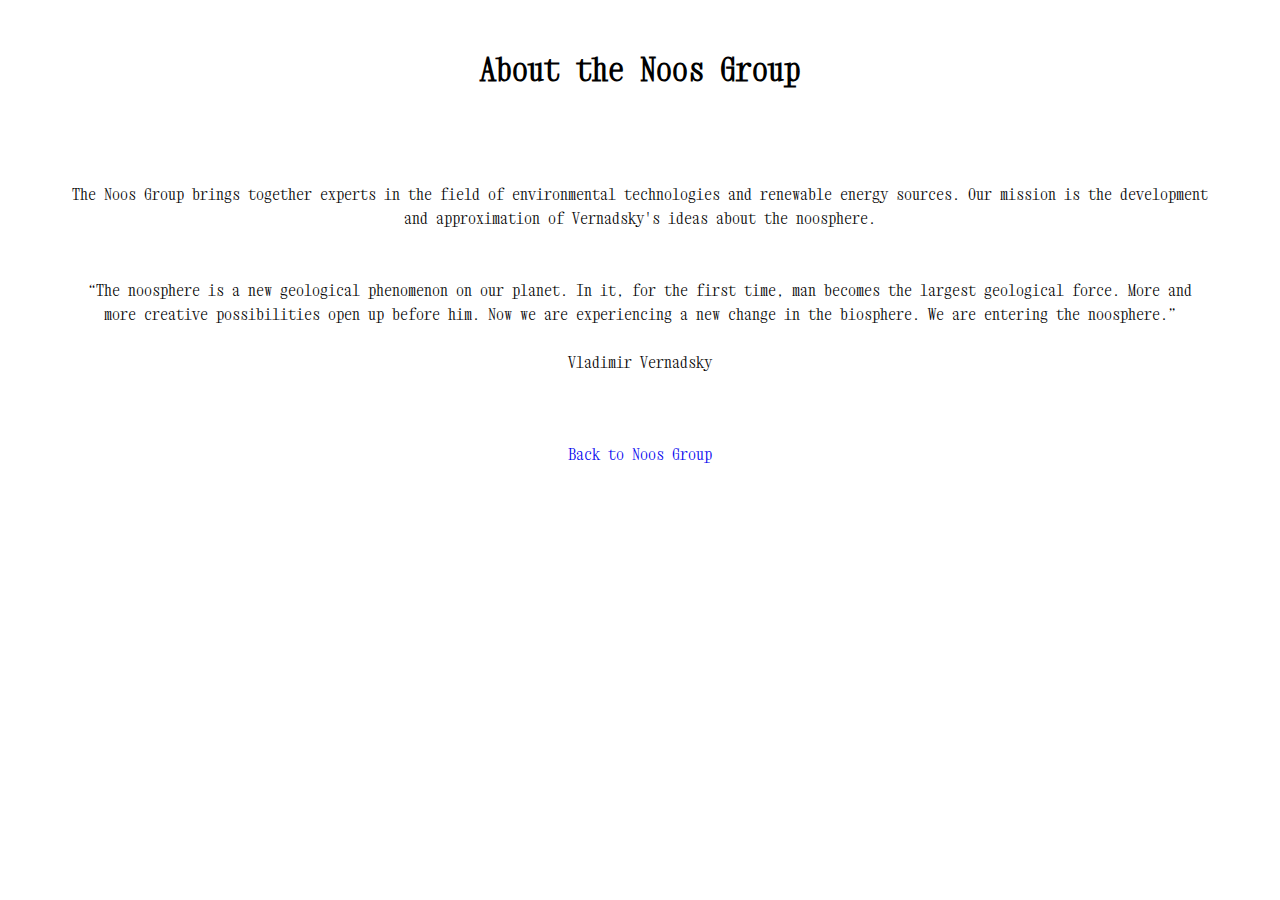
==== about.html @ aed5a141 "123" ====
<!DOCTYPE html>
<html>
<head>
	<!-- Google tag (gtag.js) -->
<script async src="https://www.googletagmanager.com/gtag/js?id=G-8GGF4FERVG"></script>
<script>
	window.dataLayer = window.dataLayer || [];
	function gtag(){dataLayer.push(arguments);}
	gtag('js', new Date());

	gtag('config', 'G-8GGF4FERVG');
</script>

	<meta name="viewport" content="width=device-width, initial-scale=1.0">
	<link rel="stylesheet" href="https://fonts.googleapis.com/css?family=Xanh+Mono">

	<meta property="og:title" content="About" />
  <meta property="og:description" content="The Noos Group brings together experts in the field
	of environmental technologies and renewable energy sources" />
  <meta property="og:image" content="/headquarter.jpg" />
  <meta property="og:url" content="noos.dogital/about" />
  <meta property="og:type" content="website" />

	<link rel="apple-touch-icon" sizes="57x57" href="/apple-icon-57x57.png">
	<link rel="apple-touch-icon" sizes="60x60" href="/apple-icon-60x60.png">
	<link rel="apple-touch-icon" sizes="72x72" href="/apple-icon-72x72.png">
	<link rel="apple-touch-icon" sizes="76x76" href="/apple-icon-76x76.png">
	<link rel="apple-touch-icon" sizes="114x114" href="/apple-icon-114x114.png">
	<link rel="apple-touch-icon" sizes="120x120" href="/apple-icon-120x120.png">
	<link rel="apple-touch-icon" sizes="144x144" href="/apple-icon-144x144.png">
	<link rel="apple-touch-icon" sizes="152x152" href="/apple-icon-152x152.png">
	<link rel="apple-touch-icon" sizes="180x180" href="/apple-icon-180x180.png">
	<link rel="icon" type="image/png" sizes="192x192"  href="/android-icon-192x192.png">
	<link rel="icon" type="image/png" sizes="32x32" href="/favicon-32x32.png">
	<link rel="icon" type="image/png" sizes="96x96" href="/favicon-96x96.png">
	<link rel="icon" type="image/png" sizes="16x16" href="/favicon-16x16.png">
	<link rel="manifest" href="/manifest.json">
	<meta name="msapplication-TileColor" content="#ffffff">
	<meta name="msapplication-TileImage" content="/ms-icon-144x144.png">
	<meta name="theme-color" content="#ffffff">

	<title>About</title>
	<style>
		body {
			background-color: white;
			color: black;
			font-family: "Xanh Mono";
			margin: 0;
			padding: 0;
			text-align: center;
		}

		h1 {
			font-size: 2em;
			margin-top: 50px;
		}

		p {
			font-size: 1em;
			line-height: 1.5;
			margin: 70px;
			margin-bottom: 50px;
		}
		* Общий стиль для всех ссылок */
		a {
		  color: black; /* цвет текста ссылок */
		  background-color: transparent; /* цвет фона ссылок */
		  text-decoration: none; /* подчеркивание текста ссылок */
		  border: none; /* убираем рамку у ссылок */
		}

		/* Изменение цвета текста ссылок при наведении курсора мыши */
		a:hover {
		  color: black;
		}


		/* Изменение стиля подчеркивания для ссылок */
		a {
		  text-decoration: none; /* отменяем подчеркивание */
		}

		a:hover {
		  text-decoration: none; /* добавляем подчеркивание при наведении курсора мыши */
		}

		a:visited {
			text-decoration: none;
			color: black;
		}

		/* Изменение стиля рамки для ссылок */
		a {
		  border: 0px solid black;
		  padding: 5px 10px; /* добавляем отступы, чтобы ссылки были более читабельны */
		}

	</style>
</head>
<body>
	<h1>About the Noos Group</h1>
	<p>
<br>
The Noos Group brings together experts in the field
of environmental technologies and renewable energy sources.
Our mission is the development and approximation of
Vernadsky's ideas about the noosphere.<br><br><br>
“The noosphere is a new geological phenomenon on our planet.
In it, for the first time, man becomes the largest geological force.
More and more creative possibilities open up before him.
Now we are experiencing a new change in the biosphere.
We are entering the noosphere.”<br><br>
Vladimir Vernadsky
</p>
<br>
<a href="/index">Back to Noos Group</a></li>
<br><br><br><br><br>
</body>
</html>
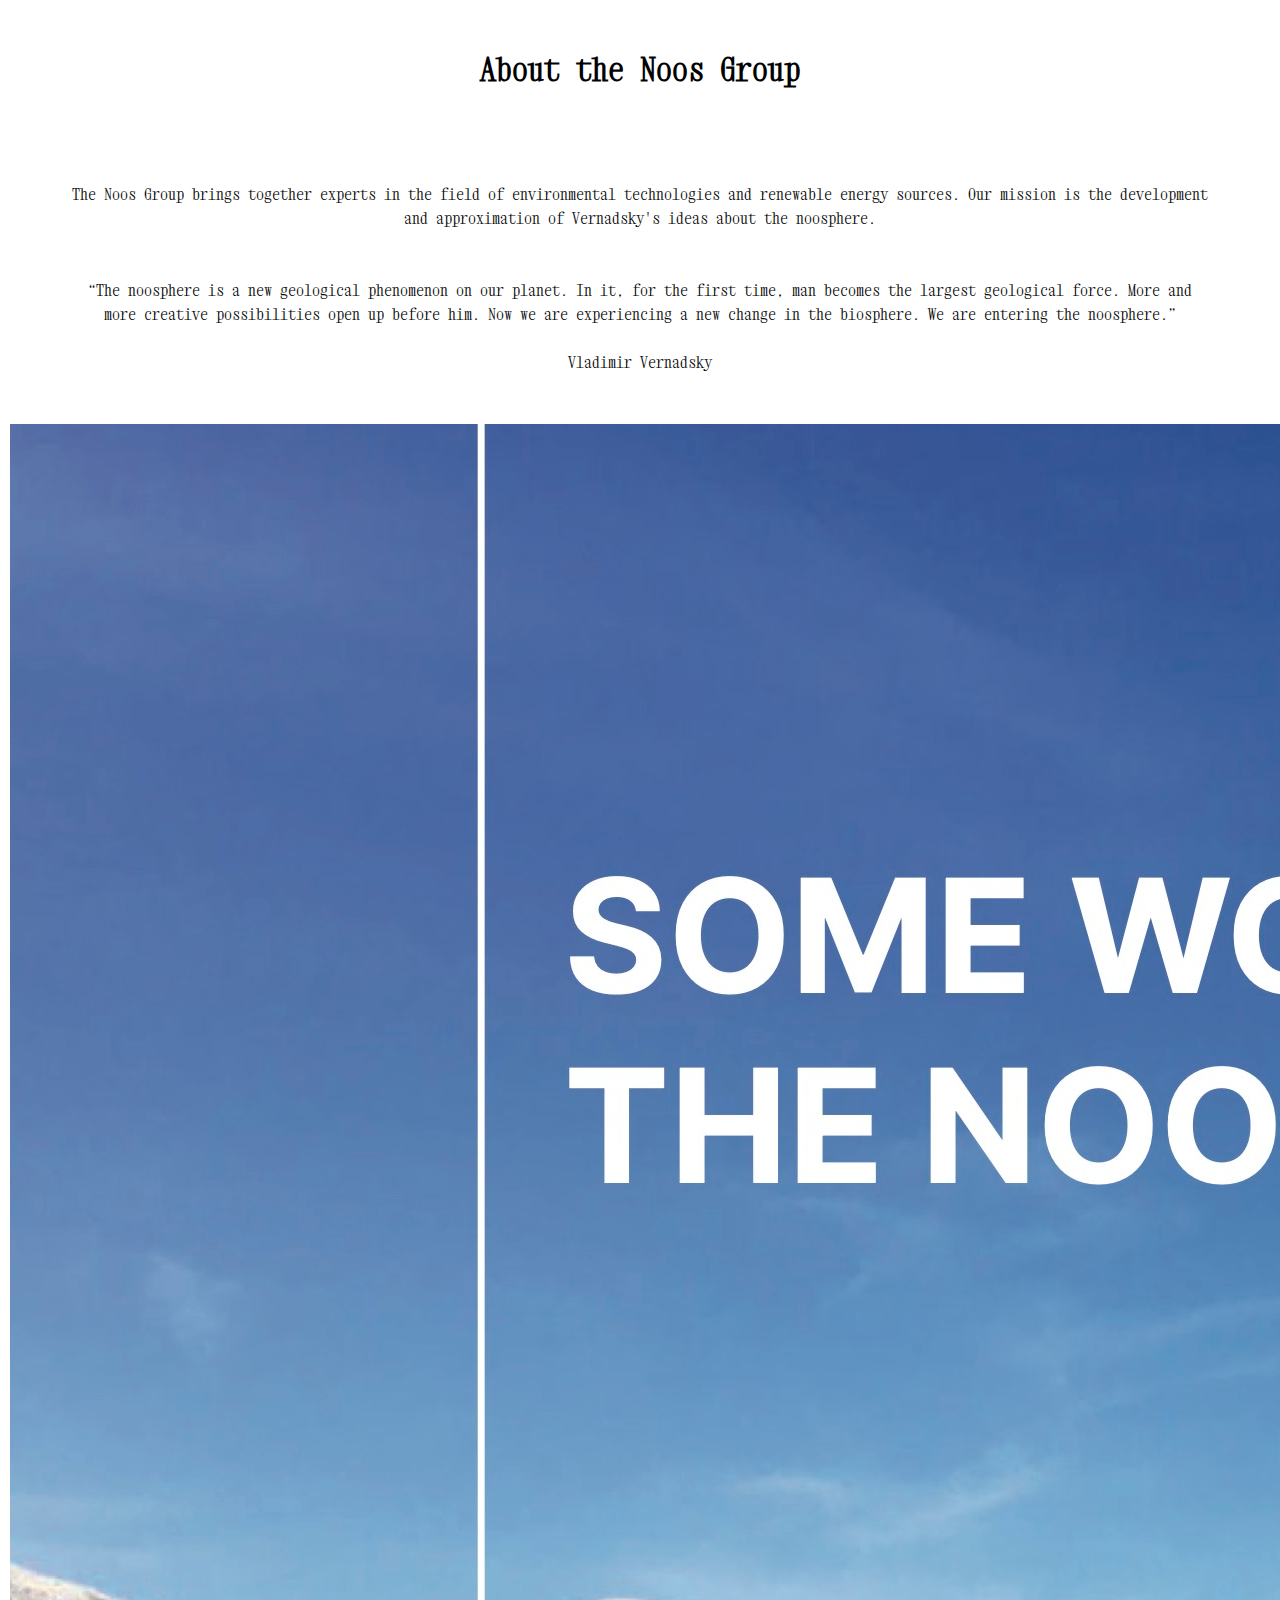
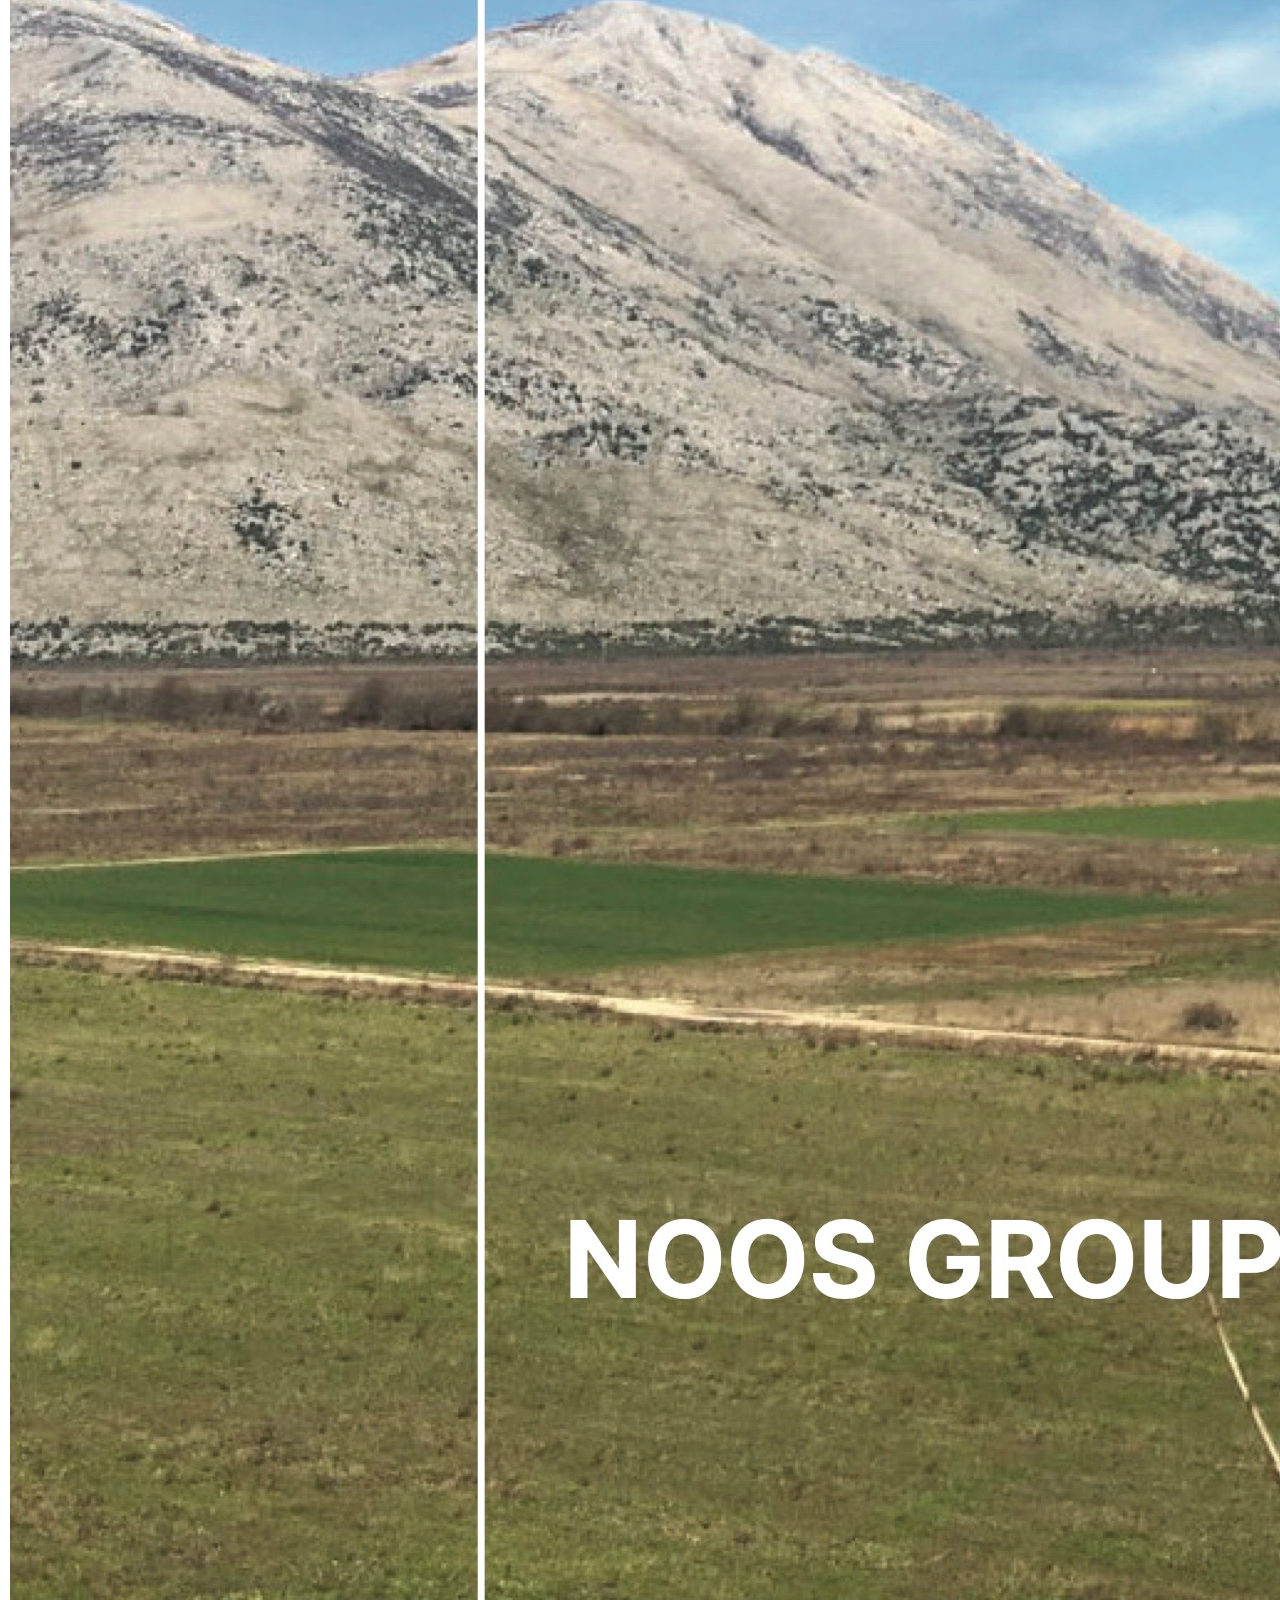
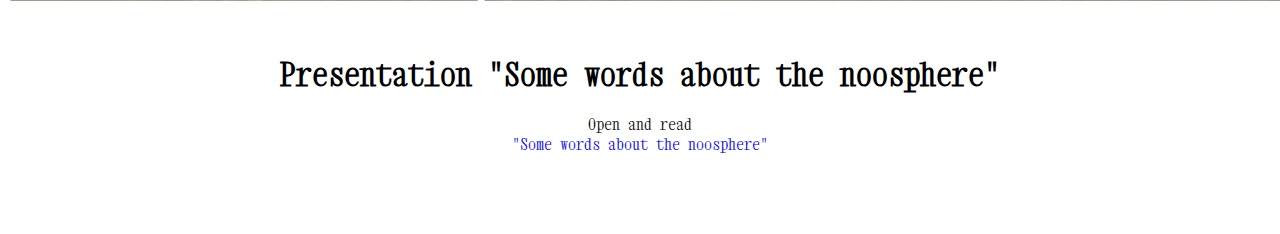
==== commit 09c0506f: "Обновление страницы О" ====
--- a/about.html
+++ b/about.html
@@ -112,8 +112,15 @@
 We are entering the noosphere.”<br><br>
 Vladimir Vernadsky
 </p>
+
+<a href="/some-words-about-the-noosphere.pdf"><img src="some-words-about-the-noosphere.jpg"></a>
+
+<h1>Presentation "Some words about the noosphere"</h1>
+
+Open and read
+
 <br>
-<a href="/index">Back to Noos Group</a></li>
+<a href="/some-words-about-the-noosphere.pdf">"Some words about the noosphere"</a>
 <br><br><br><br><br>
 </body>
 </html>
